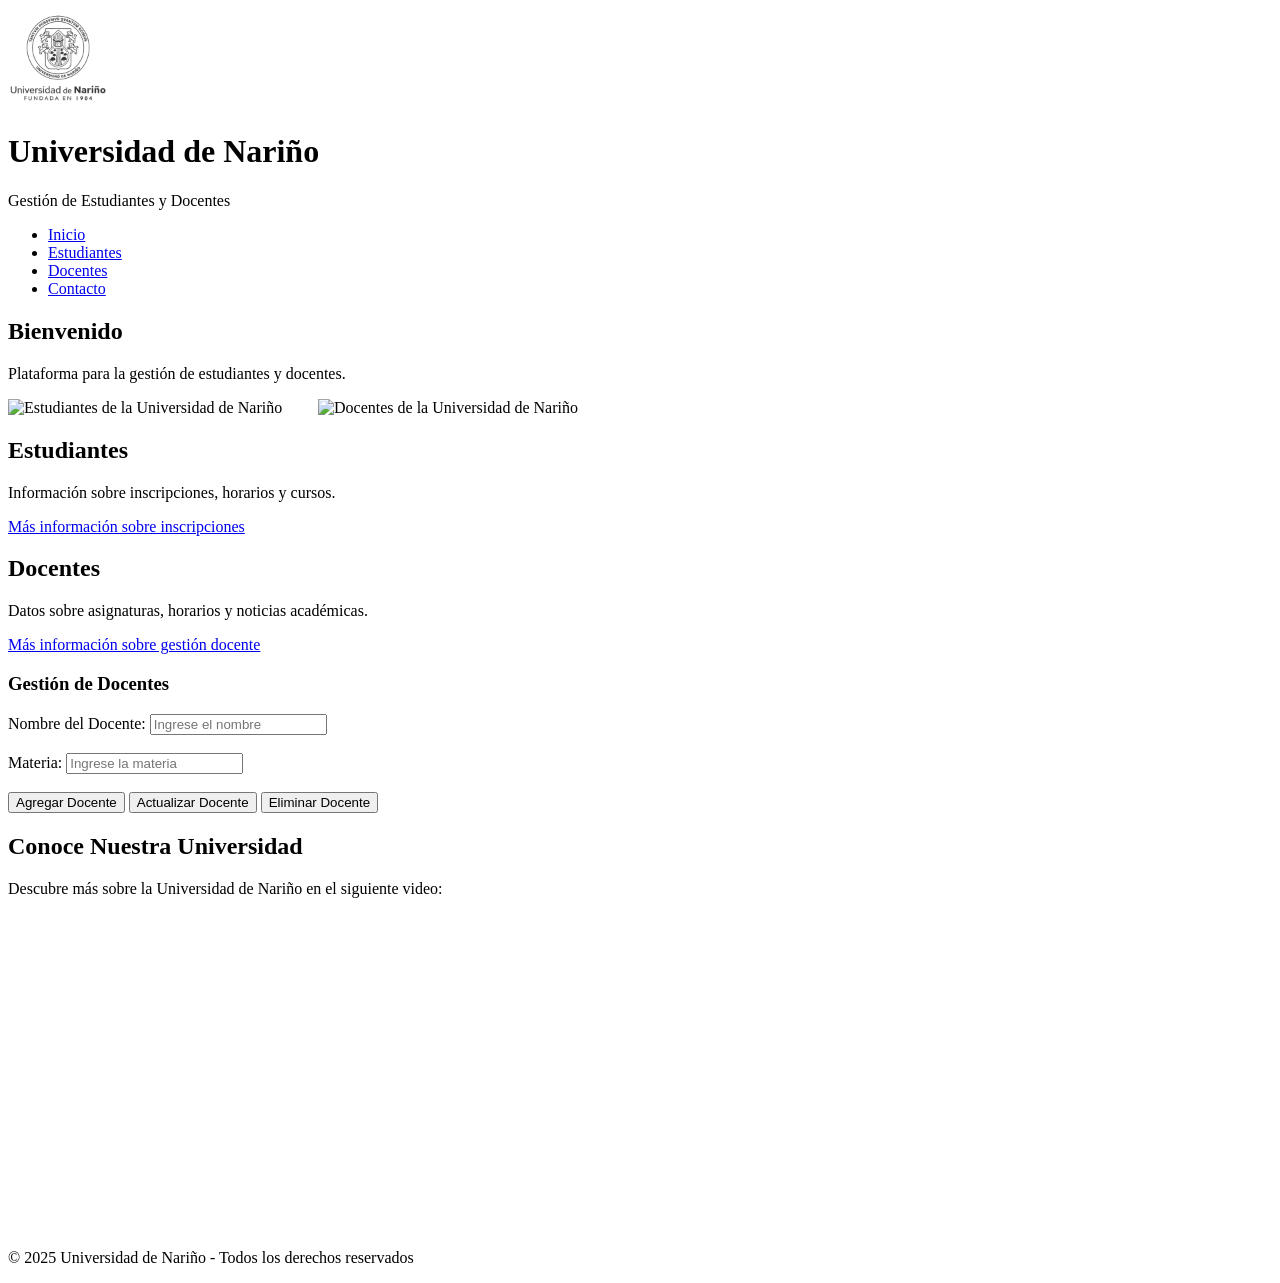
==== index.html @ 43e06ad7 "Archivo esqueleto html" ====
<!DOCTYPE html>
<html lang="es">
<head>
    <!-- Configuración de caracteres y responsividad -->
    <meta charset="UTF-8">
    <meta name="viewport" content="width=device-width, initial-scale=1.0">
    <!-- Título de la Página -->
    <title>Gestión Universidad de Nariño</title>
</head>
<body>
    <!-- Encabezado -->
    <header>
        <!-- Agrega el logo de la universidad -->
        <img src="Imagenes/Logo.png" alt="Logo Universidad de Nariño" width="100">
        <!-- Título principal -->
        <h1>Universidad de Nariño</h1>
        <!-- Breve descripción -->
        <p>Gestión de Estudiantes y Docentes</p>
    </header>

    <!-- Menú de Navegación -->
    <nav>
        <ul>
            <li><a href="#inicio">Inicio</a></li>
            <li><a href="#estudiantes">Estudiantes</a></li>
            <li><a href="#docentes">Docentes</a></li>
            <li><a href="#contacto">Contacto</a></li>
        </ul>
    </nav>

    <main>
        <section id="inicio">
            <h2>Bienvenido</h2>
            <p>Plataforma para la gestión de estudiantes y docentes.</p>
            <!-- Contenedor para imágenes con estilo Flexbox -->
            <div style="display: flex; gap: 10px;">
                <img src="imagenes/estudiantes.png" alt="Estudiantes de la Universidad de Nariño" width="300">
                <img src="imagenes/docentes.jpeg" alt="Docentes de la Universidad de Nariño" width="300">
            </div>
        </section>

        <section id="estudiantes">
            <h2>Estudiantes</h2>
            <p>Información sobre inscripciones, horarios y cursos.</p>
            <!-- Enlace a más información externa -->
            <a href="https://www.udenar.edu.co/estudiante/" target="_blank">Más información sobre inscripciones</a>
        </section>

        <section id="docentes">
            <h2>Docentes</h2>
            <p>Datos sobre asignaturas, horarios y noticias académicas.</p>
            <a href="https://www.udenar.edu.co/docentes/" target="_blank">Más información sobre gestión docente</a>
            <div>
                <h3>Gestión de Docentes</h3>
                <!-- Formulario para ingresar datos de docentes -->   
                <form>
                    <label for="nombre-docente">Nombre del Docente:</label>
                    <input type="text" id="nombre-docente" name="nombre-docente" placeholder="Ingrese el nombre"><br><br>
                    <label for="materia-docente">Materia:</label>
                    <input type="text" id="materia-docente" name="materia-docente" placeholder="Ingrese la materia"><br><br>
                    <button type="button">Agregar Docente</button>
                    <button type="button">Actualizar Docente</button>
                    <button type="button">Eliminar Docente</button>
                </form>
            </div>
        </section>

        <section id="video">
            <h2>Conoce Nuestra Universidad</h2>
            <p>Descubre más sobre la Universidad de Nariño en el siguiente video:</p>
            <!-- Incrustar video de YouTube -->
            <iframe width="560" height="315" src="https://www.youtube.com/embed/8gPP5SvC-98?si=aWoPfOv9_5N-KH5L" title="YouTube video player" frameborder="0" allow="accelerometer; autoplay; clipboard-write; encrypted-media; gyroscope; picture-in-picture; web-share" referrerpolicy="strict-origin-when-cross-origin" allowfullscreen></iframe>
        </section>
    </main>

    <!-- Pie de Página -->
    <footer>
        <p>&copy; 2025 Universidad de Nariño - Todos los derechos reservados</p>
    </footer>
</body>
</html>
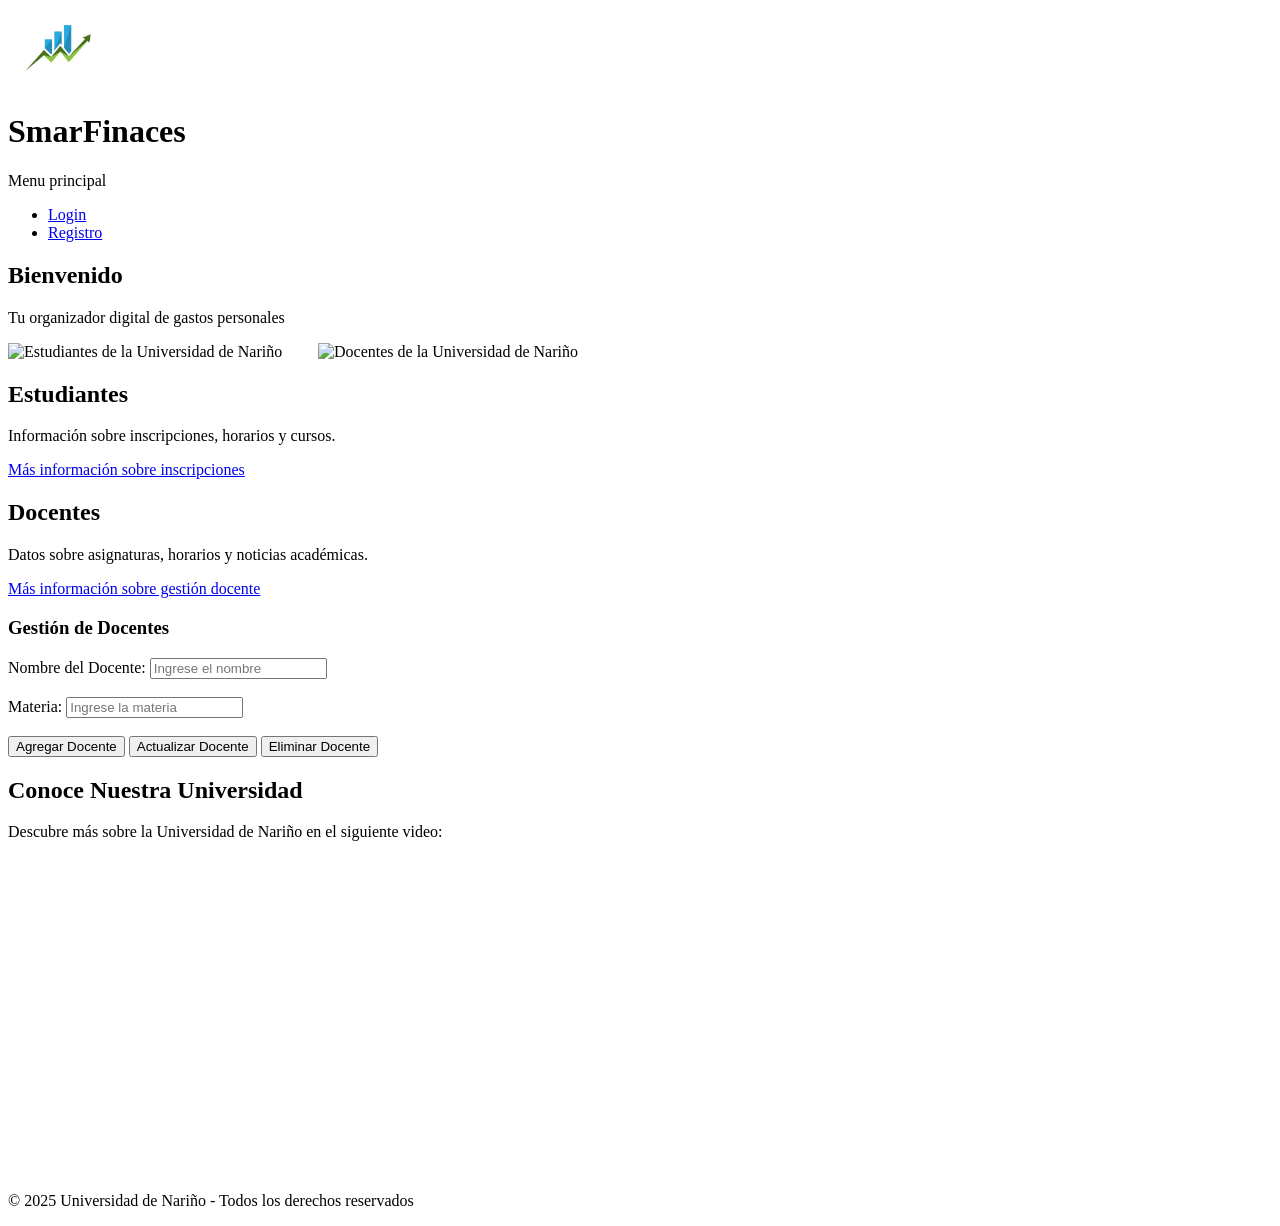
==== commit 1a651beb: "Version 01" ====
--- a/index.html
+++ b/index.html
@@ -11,27 +11,27 @@
     <!-- Encabezado -->
     <header>
         <!-- Agrega el logo de la universidad -->
-        <img src="Imagenes/Logo.png" alt="Logo Universidad de Nariño" width="100">
+        <img src="Imagenes/Logo.jpeg" alt="Logo Universidad de Nariño" width="100">
         <!-- Título principal -->
-        <h1>Universidad de Nariño</h1>
+        <h1>SmarFinaces</h1>
         <!-- Breve descripción -->
-        <p>Gestión de Estudiantes y Docentes</p>
+        <p>Menu principal</p>
     </header>
 
     <!-- Menú de Navegación -->
     <nav>
         <ul>
-            <li><a href="#inicio">Inicio</a></li>
-            <li><a href="#estudiantes">Estudiantes</a></li>
-            <li><a href="#docentes">Docentes</a></li>
-            <li><a href="#contacto">Contacto</a></li>
+            <li><a href="#inicio">Login</a></li>
+            <li><a href="#estudiantes">Registro</a></li>
+            <!-- <li><a href="#docentes">Docentes</a></li>
+            <li><a href="#contacto">Contacto</a></li> -->
         </ul>
     </nav>
 
     <main>
         <section id="inicio">
             <h2>Bienvenido</h2>
-            <p>Plataforma para la gestión de estudiantes y docentes.</p>
+            <p>Tu organizador digital de gastos personales</p>
             <!-- Contenedor para imágenes con estilo Flexbox -->
             <div style="display: flex; gap: 10px;">
                 <img src="imagenes/estudiantes.png" alt="Estudiantes de la Universidad de Nariño" width="300">
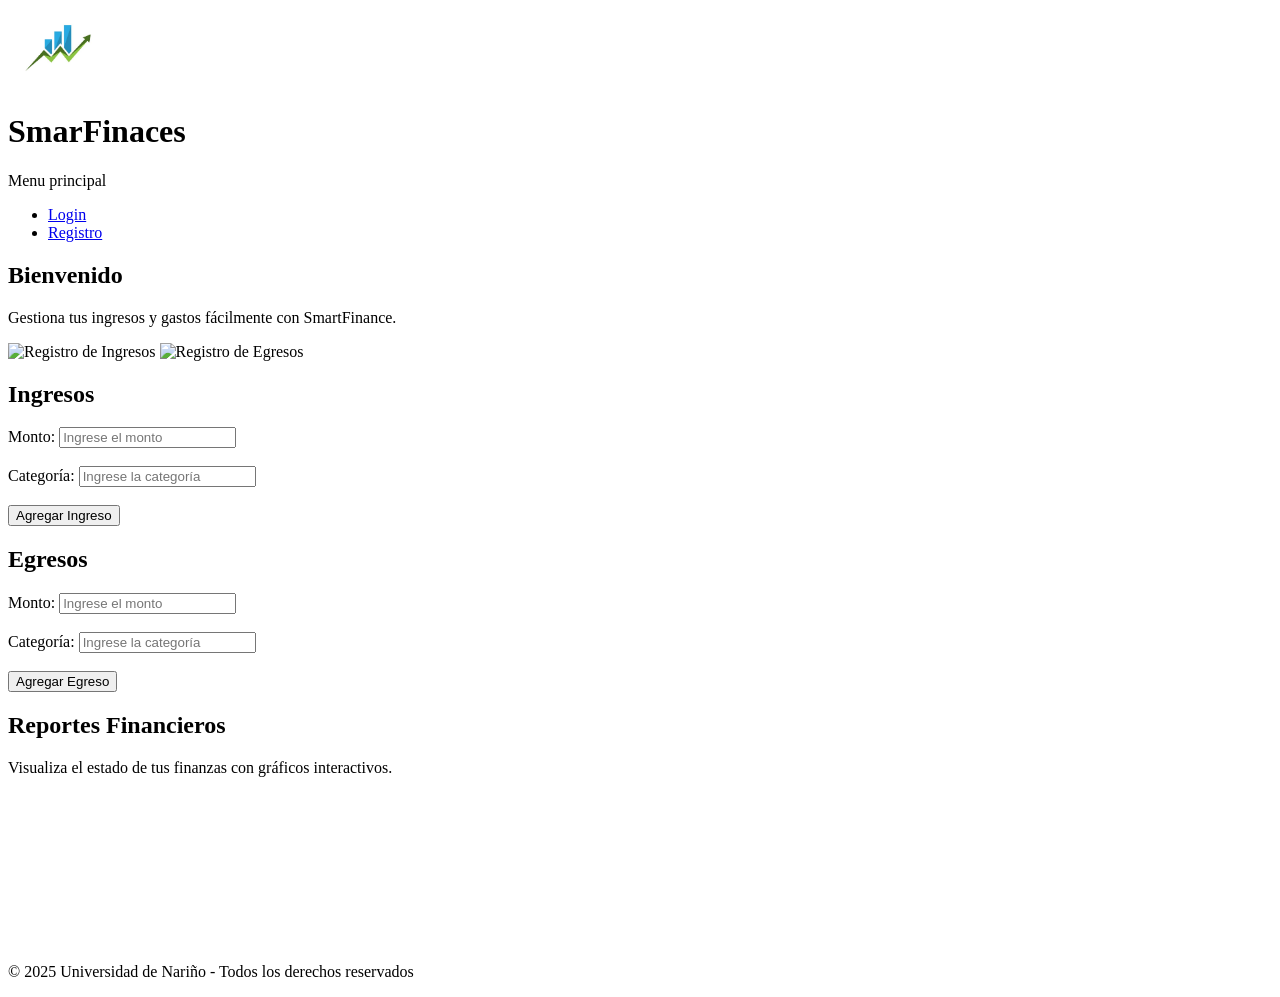
==== commit 563265b0: "version 2" ====
--- a/index.html
+++ b/index.html
@@ -29,47 +29,43 @@
     </nav>
 
     <main>
-        <section id="inicio">
+        <section id="inicio" class="animated-section">
             <h2>Bienvenido</h2>
-            <p>Tu organizador digital de gastos personales</p>
-            <!-- Contenedor para imágenes con estilo Flexbox -->
-            <div style="display: flex; gap: 10px;">
-                <img src="imagenes/estudiantes.png" alt="Estudiantes de la Universidad de Nariño" width="300">
-                <img src="imagenes/docentes.jpeg" alt="Docentes de la Universidad de Nariño" width="300">
+            <p>Gestiona tus ingresos y gastos fácilmente con SmartFinance.</p>
+            <div class="imagenes-container">
+                <img src="imagenes/ingresos.png" alt="Registro de Ingresos" class="fade-in">
+                <img src="imagenes/egresos.png" alt="Registro de Egresos" class="fade-in">
             </div>
         </section>
 
-        <section id="estudiantes">
-            <h2>Estudiantes</h2>
-            <p>Información sobre inscripciones, horarios y cursos.</p>
-            <!-- Enlace a más información externa -->
-            <a href="https://www.udenar.edu.co/estudiante/" target="_blank">Más información sobre inscripciones</a>
+        <section id="ingresos" class="interactive-section slide-in">
+            <h2>Ingresos</h2>
+            <form id="form-ingresos">
+                <label for="monto-ingreso">Monto:</label>
+                <input type="number" id="monto-ingreso" name="monto-ingreso" placeholder="Ingrese el monto" required=""><br><br>
+                <label for="categoria-ingreso">Categoría:</label>
+                <input type="text" id="categoria-ingreso" name="categoria-ingreso" placeholder="Ingrese la categoría" required=""><br><br>
+                <button type="submit" class="btn-animado">Agregar Ingreso</button>
+            </form>
+            <ul id="lista-ingresos" class="lista-animada"></ul>
         </section>
 
-        <section id="docentes">
-            <h2>Docentes</h2>
-            <p>Datos sobre asignaturas, horarios y noticias académicas.</p>
-            <a href="https://www.udenar.edu.co/docentes/" target="_blank">Más información sobre gestión docente</a>
-            <div>
-                <h3>Gestión de Docentes</h3>
-                <!-- Formulario para ingresar datos de docentes -->   
-                <form>
-                    <label for="nombre-docente">Nombre del Docente:</label>
-                    <input type="text" id="nombre-docente" name="nombre-docente" placeholder="Ingrese el nombre"><br><br>
-                    <label for="materia-docente">Materia:</label>
-                    <input type="text" id="materia-docente" name="materia-docente" placeholder="Ingrese la materia"><br><br>
-                    <button type="button">Agregar Docente</button>
-                    <button type="button">Actualizar Docente</button>
-                    <button type="button">Eliminar Docente</button>
-                </form>
-            </div>
+        <section id="egresos" class="interactive-section slide-in">
+            <h2>Egresos</h2>
+            <form id="form-egresos">
+                <label for="monto-egreso">Monto:</label>
+                <input type="number" id="monto-egreso" name="monto-egreso" placeholder="Ingrese el monto" required=""><br><br>
+                <label for="categoria-egreso">Categoría:</label>
+                <input type="text" id="categoria-egreso" name="categoria-egreso" placeholder="Ingrese la categoría" required=""><br><br>
+                <button type="submit" class="btn-animado">Agregar Egreso</button>
+            </form>
+            <ul id="lista-egresos" class="lista-animada"></ul>
         </section>
 
-        <section id="video">
-            <h2>Conoce Nuestra Universidad</h2>
-            <p>Descubre más sobre la Universidad de Nariño en el siguiente video:</p>
-            <!-- Incrustar video de YouTube -->
-            <iframe width="560" height="315" src="https://www.youtube.com/embed/8gPP5SvC-98?si=aWoPfOv9_5N-KH5L" title="YouTube video player" frameborder="0" allow="accelerometer; autoplay; clipboard-write; encrypted-media; gyroscope; picture-in-picture; web-share" referrerpolicy="strict-origin-when-cross-origin" allowfullscreen></iframe>
+        <section id="reportes" class="interactive-section fade-in">
+            <h2>Reportes Financieros</h2>
+            <p>Visualiza el estado de tus finanzas con gráficos interactivos.</p>
+            <canvas id="grafico-reportes"></canvas>
         </section>
     </main>
 
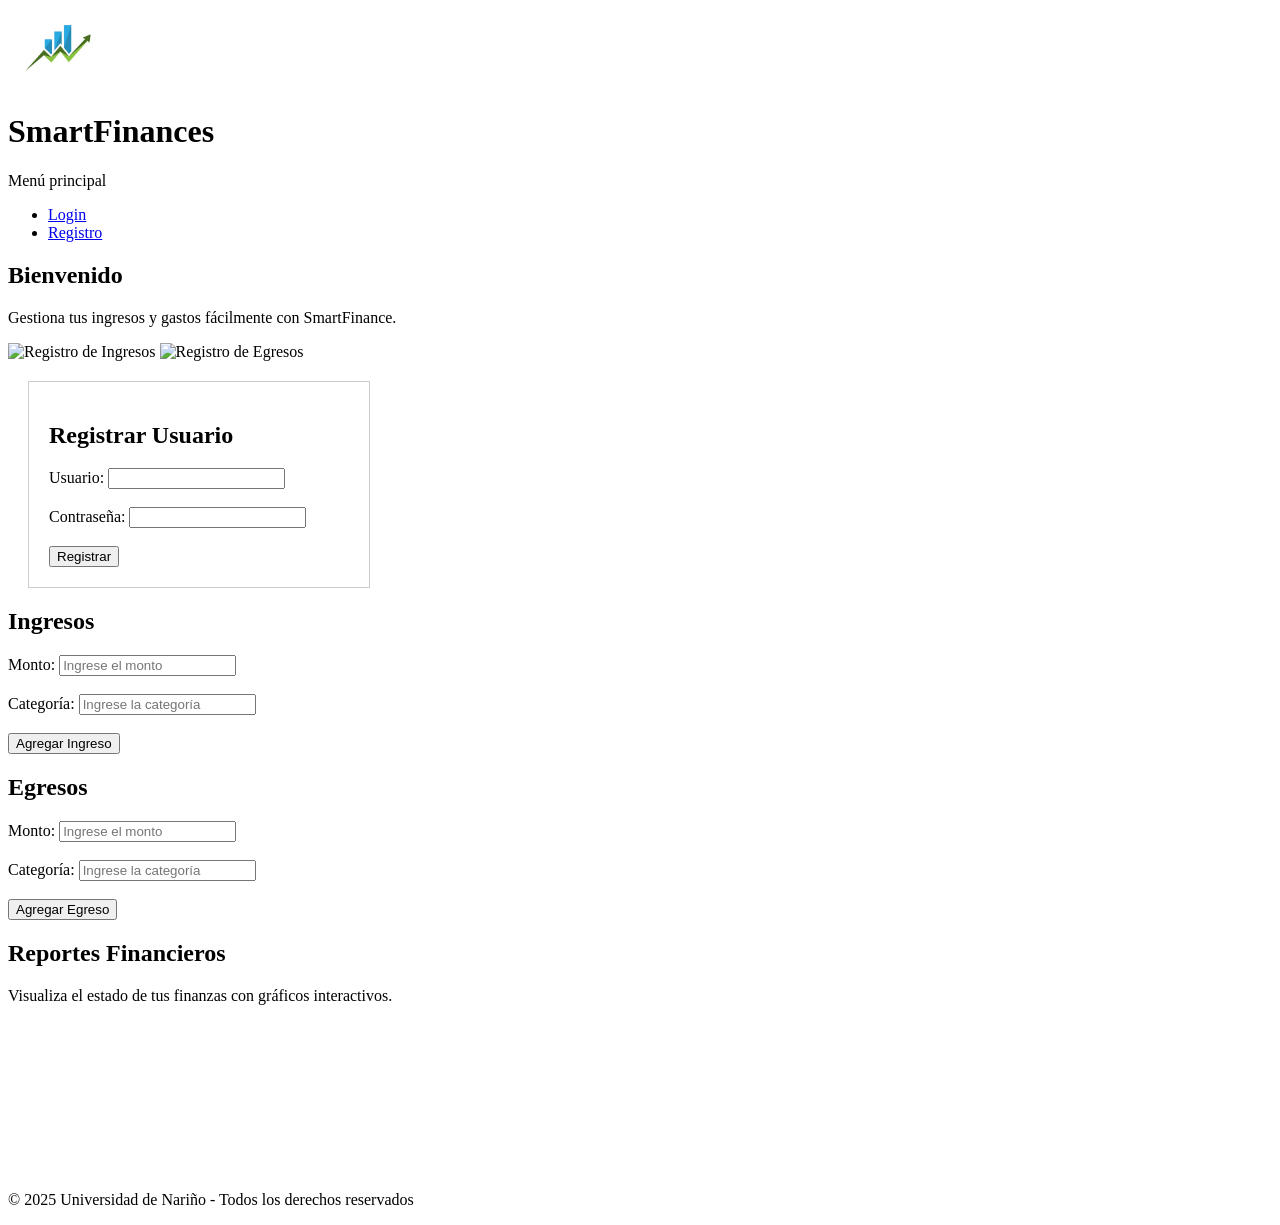
==== commit 45a5d5d3: "version 3" ====
--- a/index.html
+++ b/index.html
@@ -1,30 +1,41 @@
 <!DOCTYPE html>
 <html lang="es">
 <head>
-    <!-- Configuración de caracteres y responsividad -->
     <meta charset="UTF-8">
     <meta name="viewport" content="width=device-width, initial-scale=1.0">
-    <!-- Título de la Página -->
     <title>Gestión Universidad de Nariño</title>
+    <script>
+        function registrarUsuario() {
+            var usuario = document.getElementById("usuario").value;
+            var contraseña = document.getElementById("contraseña").value;
+            
+            if (usuario && contraseña) {
+                alert("Usuario registrado: " + usuario);
+            } else {
+                alert("Por favor, complete todos los campos");
+            }
+        }
+    </script>
+    <style>
+        #registro-container {
+            width: 300px;
+            padding: 20px;
+            border: 1px solid #ccc;
+            margin: 20px;
+        }
+    </style>
 </head>
 <body>
-    <!-- Encabezado -->
     <header>
-        <!-- Agrega el logo de la universidad -->
         <img src="Imagenes/Logo.jpeg" alt="Logo Universidad de Nariño" width="100">
-        <!-- Título principal -->
-        <h1>SmarFinaces</h1>
-        <!-- Breve descripción -->
-        <p>Menu principal</p>
+        <h1>SmartFinances</h1>
+        <p>Menú principal</p>
     </header>
 
-    <!-- Menú de Navegación -->
     <nav>
         <ul>
             <li><a href="#inicio">Login</a></li>
             <li><a href="#estudiantes">Registro</a></li>
-            <!-- <li><a href="#docentes">Docentes</a></li>
-            <li><a href="#contacto">Contacto</a></li> -->
         </ul>
     </nav>
 
@@ -38,13 +49,24 @@
             </div>
         </section>
 
+        <div id="registro-container">
+            <h2>Registrar Usuario</h2>
+            <form onsubmit="event.preventDefault(); registrarUsuario();">
+                <label for="usuario">Usuario:</label>
+                <input type="text" id="usuario" name="usuario" required><br><br>
+                <label for="contraseña">Contraseña:</label>
+                <input type="password" id="contraseña" name="contraseña" required><br><br>
+                <button type="submit">Registrar</button>
+            </form>
+        </div>
+
         <section id="ingresos" class="interactive-section slide-in">
             <h2>Ingresos</h2>
             <form id="form-ingresos">
                 <label for="monto-ingreso">Monto:</label>
-                <input type="number" id="monto-ingreso" name="monto-ingreso" placeholder="Ingrese el monto" required=""><br><br>
+                <input type="number" id="monto-ingreso" name="monto-ingreso" placeholder="Ingrese el monto" required><br><br>
                 <label for="categoria-ingreso">Categoría:</label>
-                <input type="text" id="categoria-ingreso" name="categoria-ingreso" placeholder="Ingrese la categoría" required=""><br><br>
+                <input type="text" id="categoria-ingreso" name="categoria-ingreso" placeholder="Ingrese la categoría" required><br><br>
                 <button type="submit" class="btn-animado">Agregar Ingreso</button>
             </form>
             <ul id="lista-ingresos" class="lista-animada"></ul>
@@ -54,9 +76,9 @@
             <h2>Egresos</h2>
             <form id="form-egresos">
                 <label for="monto-egreso">Monto:</label>
-                <input type="number" id="monto-egreso" name="monto-egreso" placeholder="Ingrese el monto" required=""><br><br>
+                <input type="number" id="monto-egreso" name="monto-egreso" placeholder="Ingrese el monto" required><br><br>
                 <label for="categoria-egreso">Categoría:</label>
-                <input type="text" id="categoria-egreso" name="categoria-egreso" placeholder="Ingrese la categoría" required=""><br><br>
+                <input type="text" id="categoria-egreso" name="categoria-egreso" placeholder="Ingrese la categoría" required><br><br>
                 <button type="submit" class="btn-animado">Agregar Egreso</button>
             </form>
             <ul id="lista-egresos" class="lista-animada"></ul>
@@ -69,9 +91,8 @@
         </section>
     </main>
 
-    <!-- Pie de Página -->
     <footer>
         <p>&copy; 2025 Universidad de Nariño - Todos los derechos reservados</p>
     </footer>
 </body>
-</html>+</html>
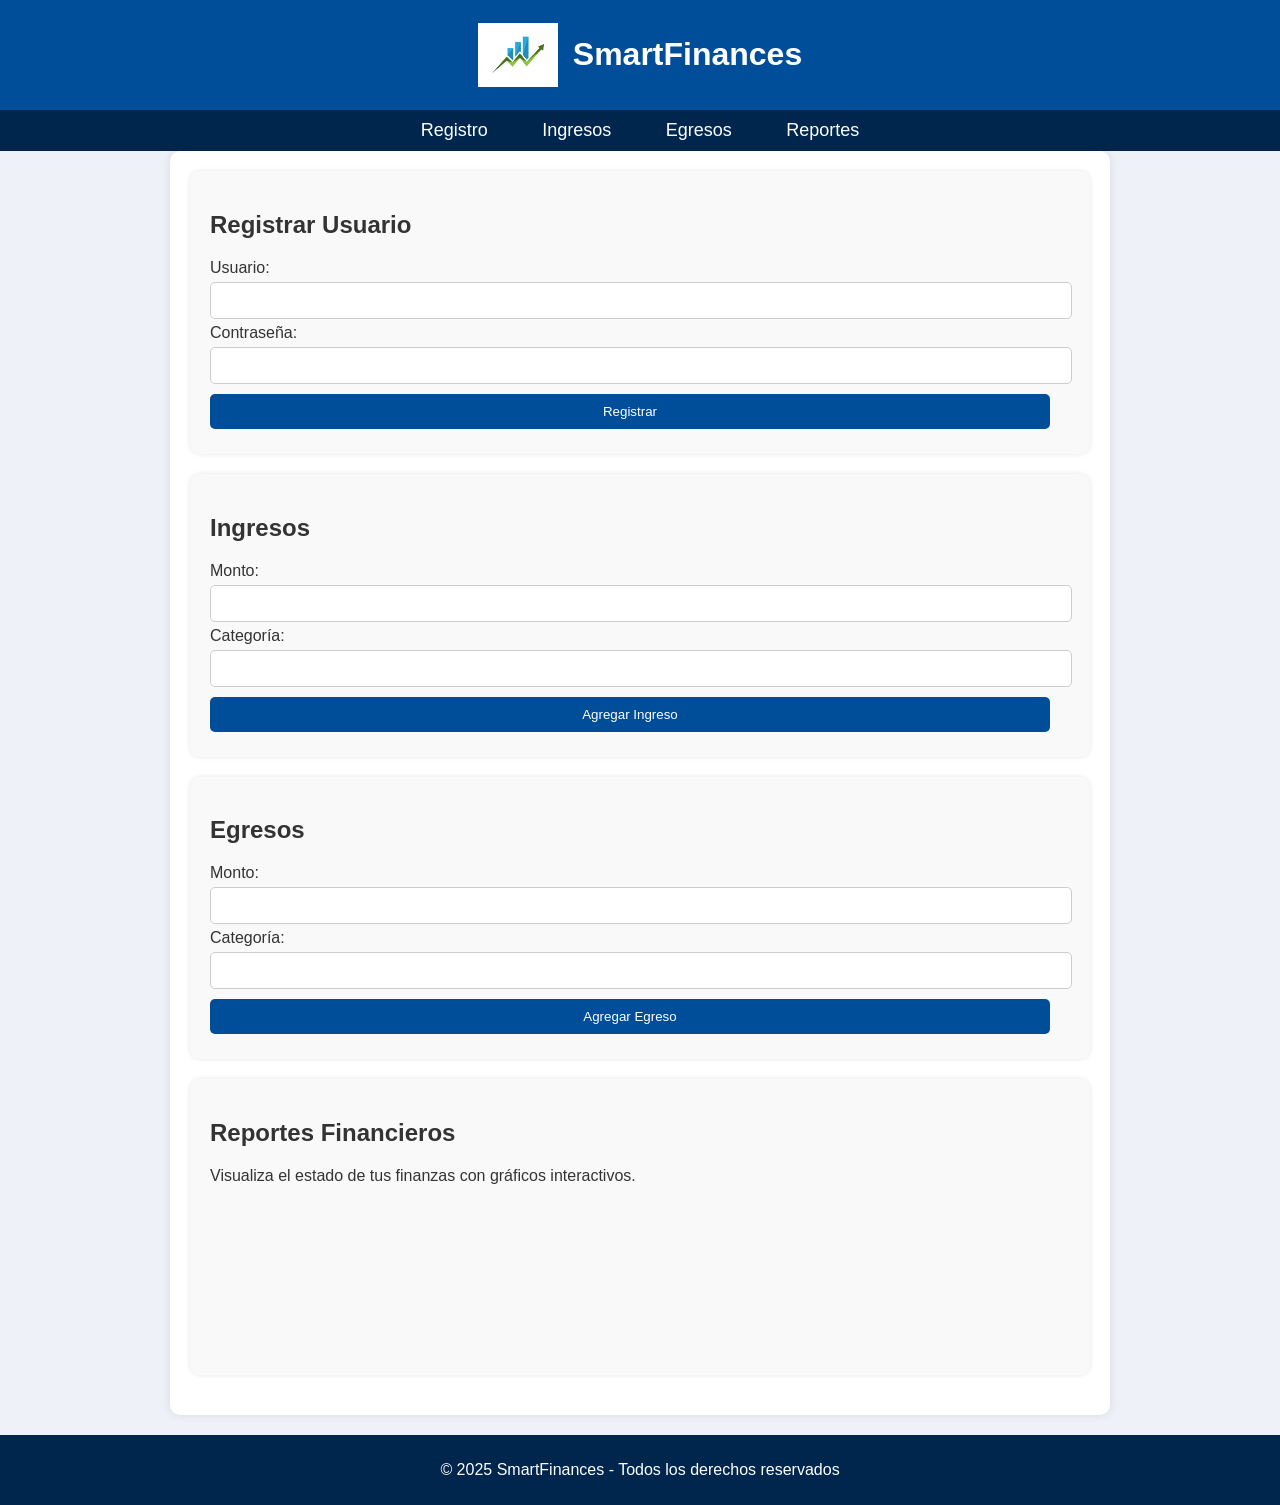
==== commit 6b374a4f: "Index version con estilos" ====
--- a/index.html
+++ b/index.html
@@ -3,12 +3,95 @@
 <head>
     <meta charset="UTF-8">
     <meta name="viewport" content="width=device-width, initial-scale=1.0">
-    <title>Gestión Universidad de Nariño</title>
+    <title>SmartFinances - Gestión Financiera</title>
+    <style>
+        body {
+            font-family: Arial, sans-serif;
+            margin: 0;
+            padding: 0;
+            background-color: #eef1f7;
+            color: #333;
+        }
+        header {
+            background: #004d99;
+            color: white;
+            padding: 15px;
+            text-align: center;
+            display: flex;
+            align-items: center;
+            justify-content: center;
+            gap: 15px;
+        }
+        header img {
+            width: 80px;
+            height: auto;
+        }
+        nav ul {
+            list-style: none;
+            padding: 0;
+            text-align: center;
+            background: #00264d;
+            margin: 0;
+        }
+        nav ul li {
+            display: inline;
+            margin: 0 15px;
+        }
+        nav ul li a {
+            color: white;
+            text-decoration: none;
+            font-size: 18px;
+            padding: 10px;
+            display: inline-block;
+        }
+        nav ul li a:hover {
+            background: #003366;
+            border-radius: 5px;
+        }
+        main {
+            padding: 20px;
+            max-width: 900px;
+            margin: auto;
+            background: white;
+            border-radius: 10px;
+            box-shadow: 0px 0px 10px rgba(0, 0, 0, 0.1);
+        }
+        .section-container {
+            margin-bottom: 20px;
+            padding: 20px;
+            background: #f9f9f9;
+            border-radius: 10px;
+            box-shadow: 0px 0px 5px rgba(0, 0, 0, 0.1);
+        }
+        input, button {
+            width: calc(100% - 20px);
+            padding: 10px;
+            margin: 5px 0;
+            border: 1px solid #ccc;
+            border-radius: 5px;
+        }
+        button {
+            background: #004d99;
+            color: white;
+            border: none;
+            cursor: pointer;
+            transition: 0.3s;
+        }
+        button:hover {
+            background: #003366;
+        }
+        footer {
+            text-align: center;
+            padding: 10px;
+            background: #00264d;
+            color: white;
+            margin-top: 20px;
+        }
+    </style>
     <script>
         function registrarUsuario() {
             var usuario = document.getElementById("usuario").value;
             var contraseña = document.getElementById("contraseña").value;
-            
             if (usuario && contraseña) {
                 alert("Usuario registrado: " + usuario);
             } else {
@@ -16,75 +99,57 @@
             }
         }
     </script>
-    <style>
-        #registro-container {
-            width: 300px;
-            padding: 20px;
-            border: 1px solid #ccc;
-            margin: 20px;
-        }
-    </style>
 </head>
 <body>
     <header>
-        <img src="Imagenes/Logo.jpeg" alt="Logo Universidad de Nariño" width="100">
+        <img src="Imagenes/Logo.jpeg" alt="Logo Universidad de Nariño">
         <h1>SmartFinances</h1>
-        <p>Menú principal</p>
     </header>
 
     <nav>
         <ul>
-            <li><a href="#inicio">Login</a></li>
-            <li><a href="#estudiantes">Registro</a></li>
+            <li><a href="#registro">Registro</a></li>
+            <li><a href="#ingresos">Ingresos</a></li>
+            <li><a href="#egresos">Egresos</a></li>
+            <li><a href="#reportes">Reportes</a></li>
         </ul>
     </nav>
 
     <main>
-        <section id="inicio" class="animated-section">
-            <h2>Bienvenido</h2>
-            <p>Gestiona tus ingresos y gastos fácilmente con SmartFinance.</p>
-            <div class="imagenes-container">
-                <img src="imagenes/ingresos.png" alt="Registro de Ingresos" class="fade-in">
-                <img src="imagenes/egresos.png" alt="Registro de Egresos" class="fade-in">
-            </div>
-        </section>
-
-        <div id="registro-container">
+        <section id="registro" class="section-container">
             <h2>Registrar Usuario</h2>
             <form onsubmit="event.preventDefault(); registrarUsuario();">
                 <label for="usuario">Usuario:</label>
-                <input type="text" id="usuario" name="usuario" required><br><br>
+                <input type="text" id="usuario" name="usuario" required>
                 <label for="contraseña">Contraseña:</label>
-                <input type="password" id="contraseña" name="contraseña" required><br><br>
+                <input type="password" id="contraseña" name="contraseña" required>
                 <button type="submit">Registrar</button>
             </form>
-        </div>
+        </section>
 
-        <section id="ingresos" class="interactive-section slide-in">
+        <section id="ingresos" class="section-container">
             <h2>Ingresos</h2>
             <form id="form-ingresos">
                 <label for="monto-ingreso">Monto:</label>
-                <input type="number" id="monto-ingreso" name="monto-ingreso" placeholder="Ingrese el monto" required><br><br>
+                <input type="number" id="monto-ingreso" name="monto-ingreso" required>
                 <label for="categoria-ingreso">Categoría:</label>
-                <input type="text" id="categoria-ingreso" name="categoria-ingreso" placeholder="Ingrese la categoría" required><br><br>
-                <button type="submit" class="btn-animado">Agregar Ingreso</button>
+                <input type="text" id="categoria-ingreso" name="categoria-ingreso" required>
+                <button type="submit">Agregar Ingreso</button>
             </form>
-            <ul id="lista-ingresos" class="lista-animada"></ul>
         </section>
 
-        <section id="egresos" class="interactive-section slide-in">
+        <section id="egresos" class="section-container">
             <h2>Egresos</h2>
             <form id="form-egresos">
                 <label for="monto-egreso">Monto:</label>
-                <input type="number" id="monto-egreso" name="monto-egreso" placeholder="Ingrese el monto" required><br><br>
+                <input type="number" id="monto-egreso" name="monto-egreso" required>
                 <label for="categoria-egreso">Categoría:</label>
-                <input type="text" id="categoria-egreso" name="categoria-egreso" placeholder="Ingrese la categoría" required><br><br>
-                <button type="submit" class="btn-animado">Agregar Egreso</button>
+                <input type="text" id="categoria-egreso" name="categoria-egreso" required>
+                <button type="submit">Agregar Egreso</button>
             </form>
-            <ul id="lista-egresos" class="lista-animada"></ul>
         </section>
 
-        <section id="reportes" class="interactive-section fade-in">
+        <section id="reportes" class="section-container">
             <h2>Reportes Financieros</h2>
             <p>Visualiza el estado de tus finanzas con gráficos interactivos.</p>
             <canvas id="grafico-reportes"></canvas>
@@ -92,7 +157,7 @@
     </main>
 
     <footer>
-        <p>&copy; 2025 Universidad de Nariño - Todos los derechos reservados</p>
+        <p>&copy; 2025 SmartFinances - Todos los derechos reservados</p>
     </footer>
 </body>
 </html>
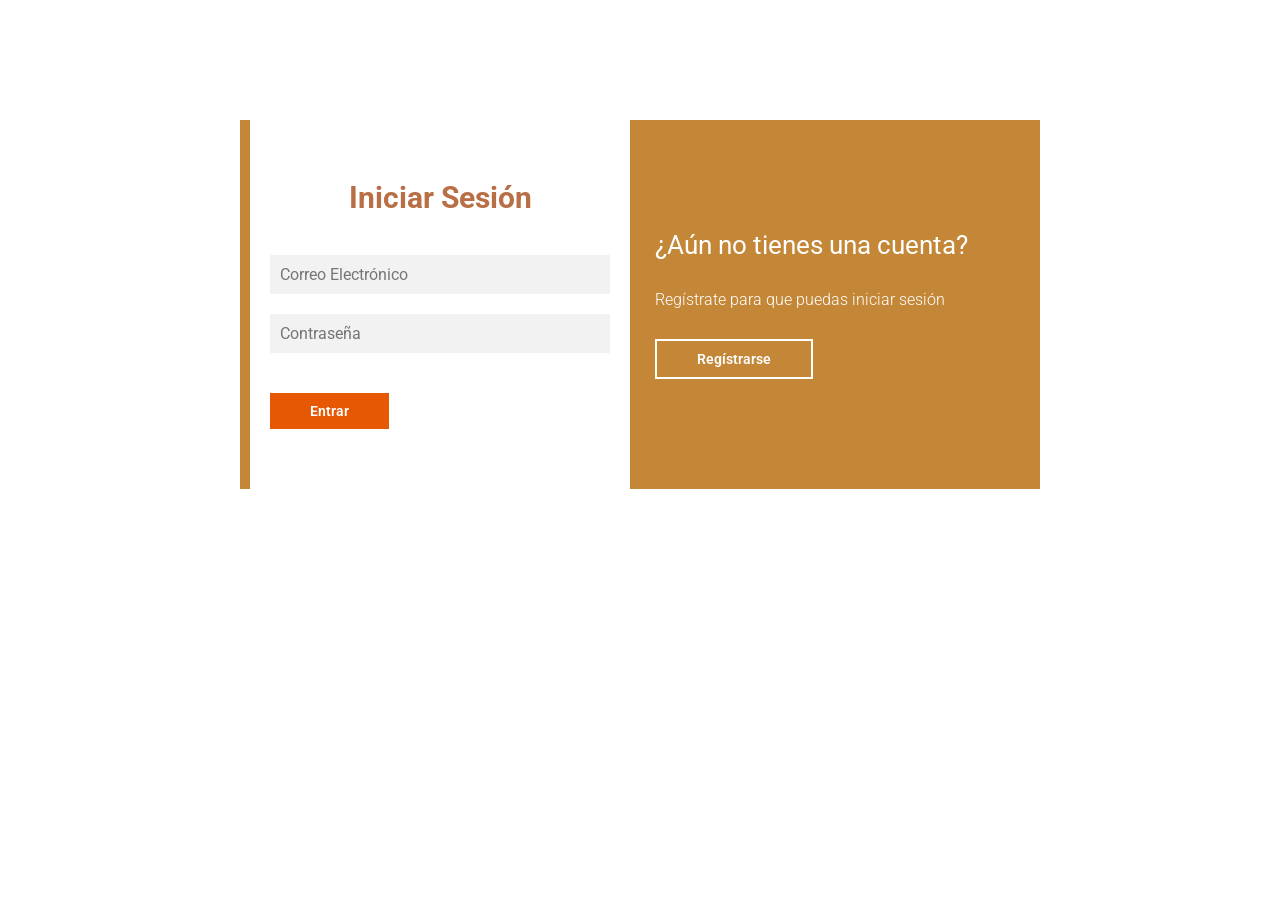
==== commit 47605552: "version2" ====
--- a/index.html
+++ b/index.html
@@ -3,161 +3,60 @@
 <head>
     <meta charset="UTF-8">
     <meta name="viewport" content="width=device-width, initial-scale=1.0">
-    <title>SmartFinances - Gestión Financiera</title>
-    <style>
-        body {
-            font-family: Arial, sans-serif;
-            margin: 0;
-            padding: 0;
-            background-color: #eef1f7;
-            color: #333;
-        }
-        header {
-            background: #004d99;
-            color: white;
-            padding: 15px;
-            text-align: center;
-            display: flex;
-            align-items: center;
-            justify-content: center;
-            gap: 15px;
-        }
-        header img {
-            width: 80px;
-            height: auto;
-        }
-        nav ul {
-            list-style: none;
-            padding: 0;
-            text-align: center;
-            background: #00264d;
-            margin: 0;
-        }
-        nav ul li {
-            display: inline;
-            margin: 0 15px;
-        }
-        nav ul li a {
-            color: white;
-            text-decoration: none;
-            font-size: 18px;
-            padding: 10px;
-            display: inline-block;
-        }
-        nav ul li a:hover {
-            background: #003366;
-            border-radius: 5px;
-        }
-        main {
-            padding: 20px;
-            max-width: 900px;
-            margin: auto;
-            background: white;
-            border-radius: 10px;
-            box-shadow: 0px 0px 10px rgba(0, 0, 0, 0.1);
-        }
-        .section-container {
-            margin-bottom: 20px;
-            padding: 20px;
-            background: #f9f9f9;
-            border-radius: 10px;
-            box-shadow: 0px 0px 5px rgba(0, 0, 0, 0.1);
-        }
-        input, button {
-            width: calc(100% - 20px);
-            padding: 10px;
-            margin: 5px 0;
-            border: 1px solid #ccc;
-            border-radius: 5px;
-        }
-        button {
-            background: #004d99;
-            color: white;
-            border: none;
-            cursor: pointer;
-            transition: 0.3s;
-        }
-        button:hover {
-            background: #003366;
-        }
-        footer {
-            text-align: center;
-            padding: 10px;
-            background: #00264d;
-            color: white;
-            margin-top: 20px;
-        }
-    </style>
-    <script>
-        function registrarUsuario() {
-            var usuario = document.getElementById("usuario").value;
-            var contraseña = document.getElementById("contraseña").value;
-            if (usuario && contraseña) {
-                alert("Usuario registrado: " + usuario);
-            } else {
-                alert("Por favor, complete todos los campos");
-            }
-        }
-    </script>
+    <title>Login y Registro</title>
+
+    <!-- Fuente Roboto -->
+    <link href="https://fonts.googleapis.com/css2?family=Roboto:wght@400;700&display=swap" rel="stylesheet">
+    
+    <!-- Estilos personalizados -->
+    <link rel="stylesheet" href="estilos.css">
 </head>
 <body>
-    <header>
-        <img src="Imagenes/Logo.jpeg" alt="Logo Universidad de Nariño">
-        <h1>SmartFinances</h1>
-    </header>
-
-    <nav>
-        <ul>
-            <li><a href="#registro">Registro</a></li>
-            <li><a href="#ingresos">Ingresos</a></li>
-            <li><a href="#egresos">Egresos</a></li>
-            <li><a href="#reportes">Reportes</a></li>
-        </ul>
-    </nav>
 
     <main>
-        <section id="registro" class="section-container">
-            <h2>Registrar Usuario</h2>
-            <form onsubmit="event.preventDefault(); registrarUsuario();">
-                <label for="usuario">Usuario:</label>
-                <input type="text" id="usuario" name="usuario" required>
-                <label for="contraseña">Contraseña:</label>
-                <input type="password" id="contraseña" name="contraseña" required>
-                <button type="submit">Registrar</button>
-            </form>
-        </section>
+        <div class="contenedor__todo">
 
-        <section id="ingresos" class="section-container">
-            <h2>Ingresos</h2>
-            <form id="form-ingresos">
-                <label for="monto-ingreso">Monto:</label>
-                <input type="number" id="monto-ingreso" name="monto-ingreso" required>
-                <label for="categoria-ingreso">Categoría:</label>
-                <input type="text" id="categoria-ingreso" name="categoria-ingreso" required>
-                <button type="submit">Agregar Ingreso</button>
-            </form>
-        </section>
+            <!-- Caja trasera -->
+            <div class="caja__trasera">
+                <div class="caja__trasera-login">
+                    <h3>¿Ya tienes una cuenta?</h3>
+                    <p>Inicia sesión para entrar en la página</p>
+                    <button id="btn__iniciar-sesion">Iniciar Sesión</button>
+                </div>
+                <div class="caja__trasera-register">
+                    <h3>¿Aún no tienes una cuenta?</h3>
+                    <p>Regístrate para que puedas iniciar sesión</p>
+                    <button id="btn__registrarse">Regístrarse</button>
+                </div>
+            </div>
 
-        <section id="egresos" class="section-container">
-            <h2>Egresos</h2>
-            <form id="form-egresos">
-                <label for="monto-egreso">Monto:</label>
-                <input type="number" id="monto-egreso" name="monto-egreso" required>
-                <label for="categoria-egreso">Categoría:</label>
-                <input type="text" id="categoria-egreso" name="categoria-egreso" required>
-                <button type="submit">Agregar Egreso</button>
-            </form>
-        </section>
+            <!-- Formularios -->
+            <div class="contenedor__login-register">
 
-        <section id="reportes" class="section-container">
-            <h2>Reportes Financieros</h2>
-            <p>Visualiza el estado de tus finanzas con gráficos interactivos.</p>
-            <canvas id="grafico-reportes"></canvas>
-        </section>
+                <!-- Formulario Login -->
+                <form action="login.php" method="POST" class="formulario__login">
+                    <h2>Iniciar Sesión</h2>
+                    <input type="email" name="correo" placeholder="Correo Electrónico" required>
+                    <input type="password" name="contraseña" placeholder="Contraseña" required>
+                    <button type="submit">Entrar</button>
+                </form>
+
+                <!-- Formulario Registro -->
+                <form action="registro.php" method="POST" class="formulario__register">
+                    <h2>Regístrarse</h2>
+                    <input type="text" name="nombre_completo" placeholder="Nombre completo" required>
+                    <input type="email" name="correo" placeholder="Correo Electrónico" required>
+                    <input type="text" name="usuario" placeholder="Usuario" required>
+                    <input type="password" name="contraseña" placeholder="Contraseña" required>
+                    <button type="submit">Regístrarse</button>
+                </form>
+
+            </div>
+        </div>
     </main>
 
-    <footer>
-        <p>&copy; 2025 SmartFinances - Todos los derechos reservados</p>
-    </footer>
+    <!-- Script de cambio entre formularios -->
+    <script src="script.js"></script>
+
 </body>
 </html>
--- a/estilos.css
+++ b/estilos.css
@@ -0,0 +1,176 @@
+*{
+    margin: 0;
+    padding: 0;
+    box-sizing: border-box;
+    text-decoration: none;
+    font-family: 'Roboto', sans-serif;
+}
+
+body{
+    background-image: url(images/finance.png);
+    background-size: cover;
+    background-repeat: no-repeat;
+    background-position: center;
+    background-attachment: fixed;
+}
+
+main{
+    width: 100%;
+    padding: 20px;
+    margin: auto;
+    margin-top: 100px;
+}
+
+.contenedor__todo{
+    width: 100%;
+    max-width: 800px;
+    margin: auto;
+    position: relative;
+}
+
+.caja__trasera{
+    width: 100%;
+    padding: 10px 20px;
+    display: flex;
+    justify-content: center;
+    -webkit-backdrop-filter: blur(10px);
+    backdrop-filter: blur(10px);
+    background-color: rgba(182, 107, 9, 0.808);
+
+}
+
+.caja__trasera div{
+    margin: 100px 40px;
+    color: white;
+    transition: all 500ms;
+}
+
+
+.caja__trasera div p,
+.caja__trasera button{
+    margin-top: 30px;
+}
+
+.caja__trasera div h3{
+    font-weight: 400;
+    font-size: 26px;
+}
+
+.caja__trasera div p{
+    font-size: 16px;
+    font-weight: 300;
+}
+
+.caja__trasera button{
+    padding: 10px 40px;
+    border: 2px solid #fff;
+    font-size: 14px;
+    background: transparent;
+    font-weight: 600;
+    cursor: pointer;
+    color: white;
+    outline: none;
+    transition: all 300ms;
+}
+
+.caja__trasera button:hover{
+    background: #fff;
+    color: #f3e416;
+}
+
+/*Formularios*/
+
+.contenedor__login-register{
+    display: flex;
+    align-items: center;
+    width: 100%;
+    max-width: 380px;
+    position: relative;
+    top: -185px;
+    left: 10px;
+
+    /*La transicion va despues del codigo JS*/
+    transition: left 500ms cubic-bezier(0.175, 0.885, 0.320, 1.275);
+}
+
+.contenedor__login-register form{
+    width: 100%;
+    padding: 80px 20px;
+    background: white;
+    position: absolute;
+    border-radius: 20px;
+}
+
+.contenedor__login-register form h2{
+    font-size: 30px;
+    text-align: center;
+    margin-bottom: 20px;
+    color: #aa511ed3;
+}
+
+.contenedor__login-register form input{
+    width: 100%;
+    margin-top: 20px;
+    padding: 10px;
+    border: none;
+    background: #F2F2F2;
+    font-size: 16px;
+    outline: none;
+}
+
+.contenedor__login-register form button{
+    padding: 10px 40px;
+    margin-top: 40px;
+    border: none;
+    font-size: 14px;
+    background: #e75805;
+    font-weight: 600;
+    cursor: pointer;
+    color: white;
+    outline: none;
+}
+
+
+
+
+.formulario__login{
+    opacity: 1;
+    display: block;
+}
+.formulario__register{
+    display: none;
+}
+
+
+
+@media screen and (max-width: 850px){
+
+    main{
+        margin-top: 50px;
+    }
+
+    .caja__trasera{
+        max-width: 350px;
+        height: 300px;
+        flex-direction: column;
+        margin: auto;
+    }
+
+    .caja__trasera div{
+        margin: 0px;
+        position: absolute;
+    }
+
+
+    /*Formularios*/
+
+    .contenedor__login-register{
+        top: -10px;
+        left: -5px;
+        margin: auto;
+    }
+
+    .contenedor__login-register form{
+        position: relative;
+    }
+}
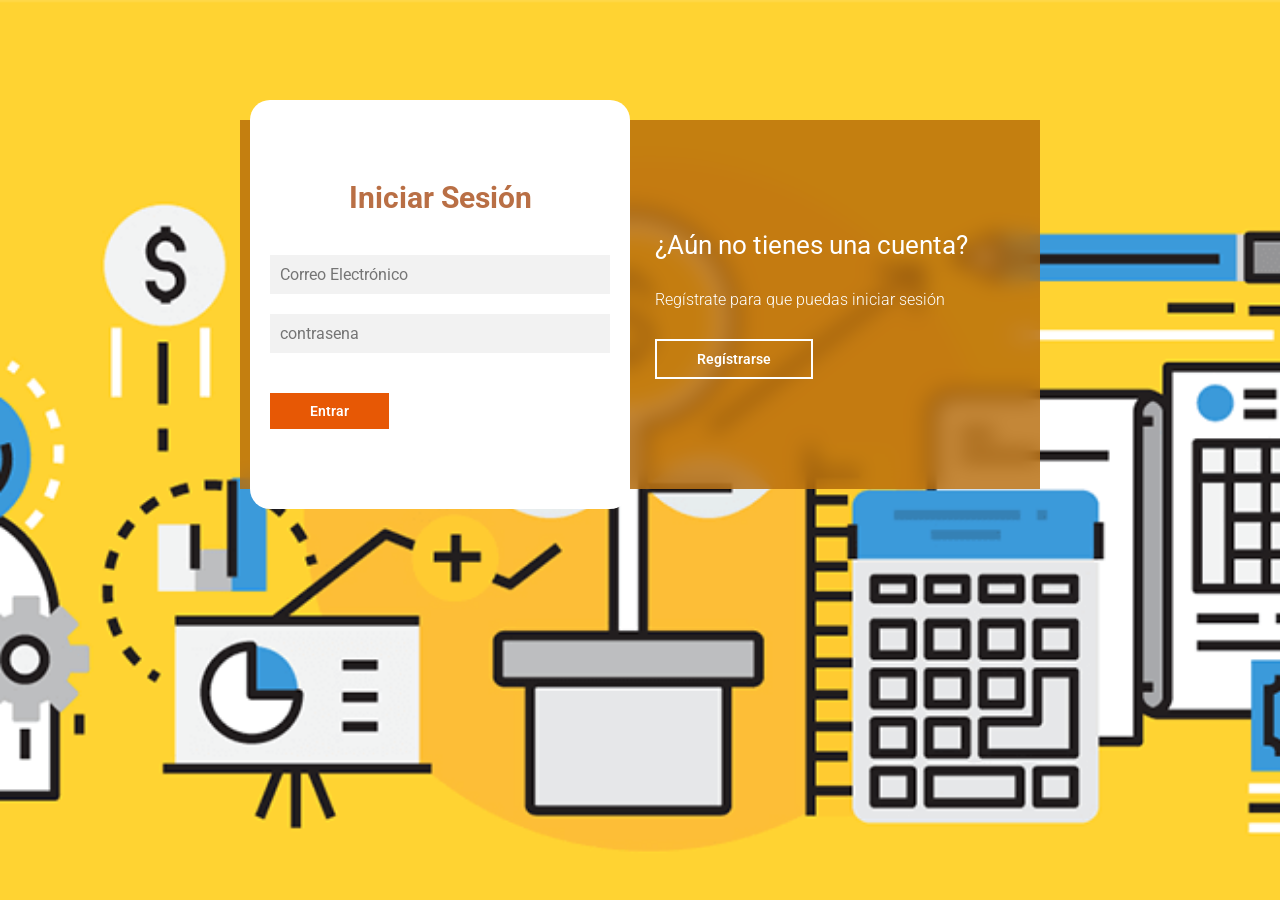
==== commit 8b03b222: "version 4.0 funcionando con docker" ====
--- a/index.html
+++ b/index.html
@@ -37,7 +37,7 @@
                 <form action="login.php" method="POST" class="formulario__login">
                     <h2>Iniciar Sesión</h2>
                     <input type="email" name="correo" placeholder="Correo Electrónico" required>
-                    <input type="password" name="contraseña" placeholder="Contraseña" required>
+                    <input type="password" name="contrasena" placeholder="contrasena" required>
                     <button type="submit">Entrar</button>
                 </form>
 
@@ -47,7 +47,7 @@
                     <input type="text" name="nombre_completo" placeholder="Nombre completo" required>
                     <input type="email" name="correo" placeholder="Correo Electrónico" required>
                     <input type="text" name="usuario" placeholder="Usuario" required>
-                    <input type="password" name="contraseña" placeholder="Contraseña" required>
+                    <input type="password" name="contrasena" placeholder="contrasena" required>
                     <button type="submit">Regístrarse</button>
                 </form>
 
